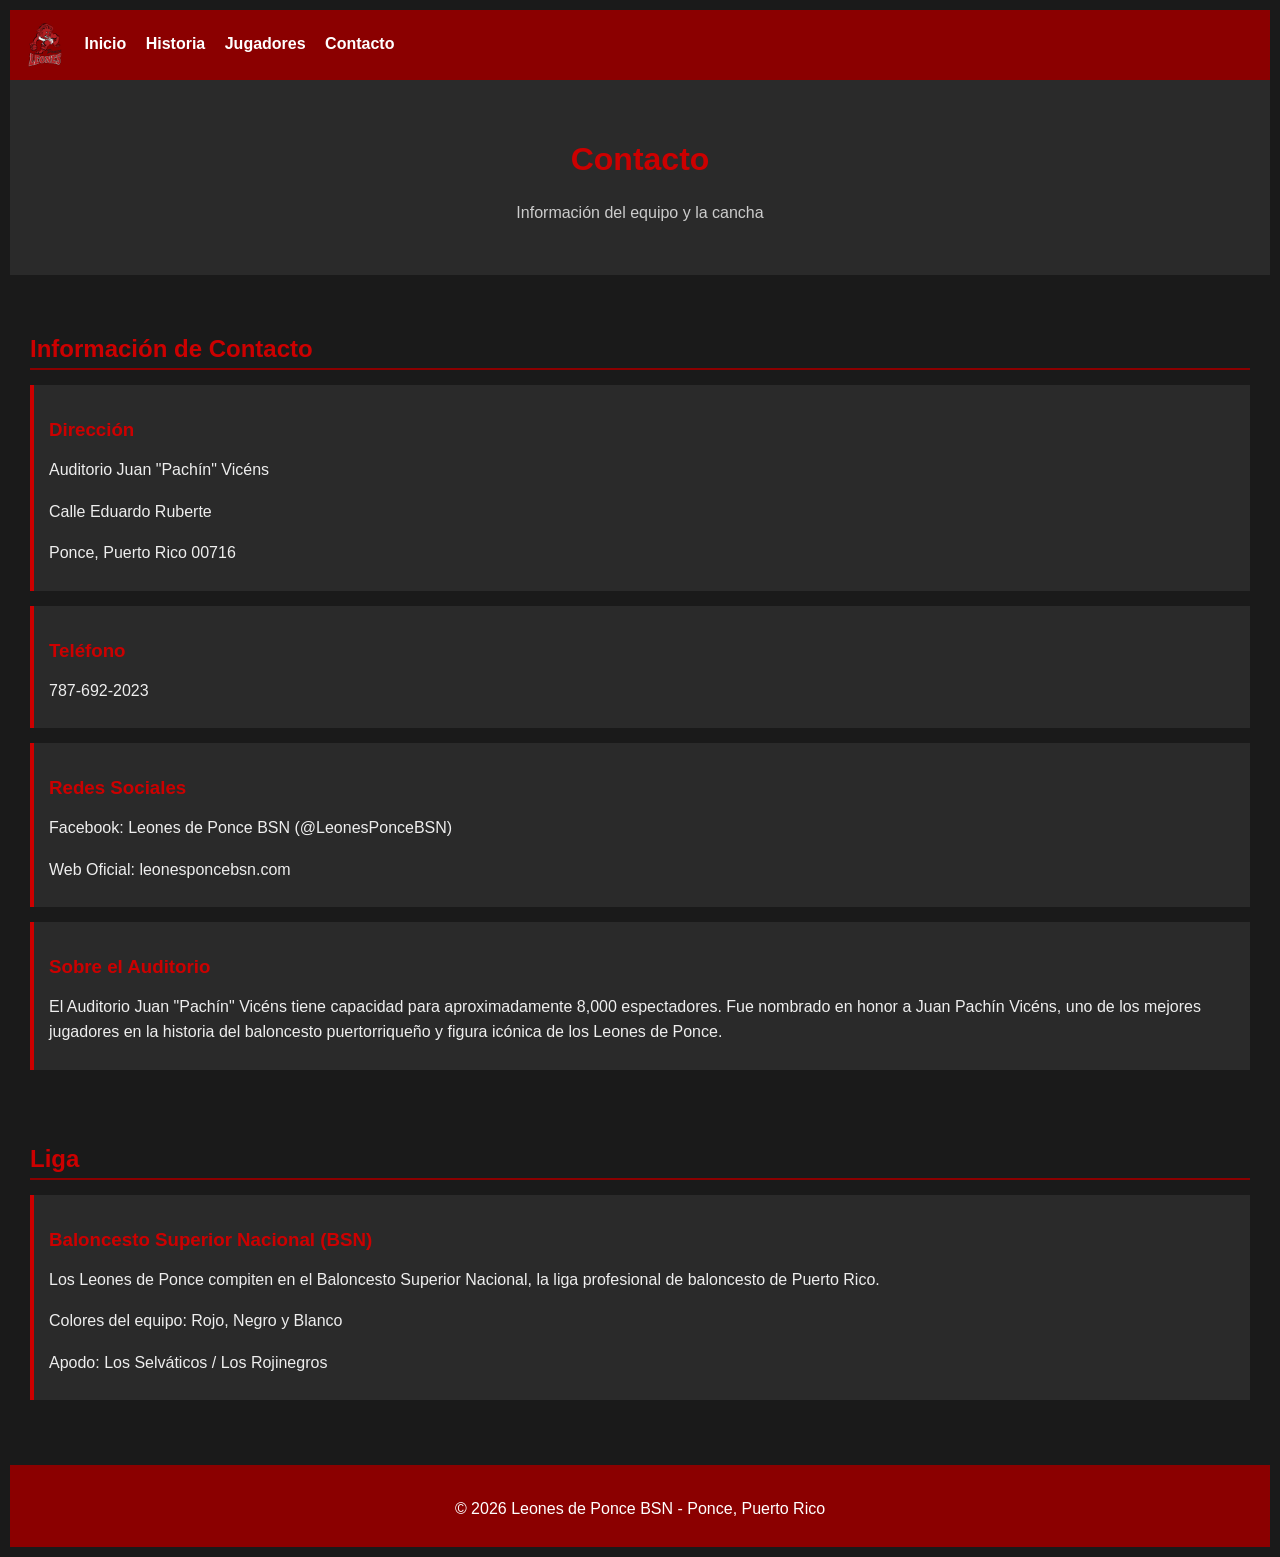
==== contacto.html @ 87273eda "Add files via upload" ====
<!DOCTYPE html>
<html lang="es">
<head>
    <meta charset="UTF-8">
    <meta name="viewport" content="width=device-width, initial-scale=1.0">
    <title>Contacto - Leones de Ponce</title>
    <link rel="stylesheet" href="styles.css">
</head>
<body>

    <nav>
        <img src="img/logo.png" alt="Logo Leones de Ponce">
        <a href="index.html">Inicio</a>
        <a href="historia.html">Historia</a>
        <a href="jugadores.html">Jugadores</a>
        <a href="contacto.html">Contacto</a>
    </nav>

    <div class="hero">
        <h1>Contacto</h1>
        <p>Información del equipo y la cancha</p>
    </div>

    <section>
        <h2>Información de Contacto</h2>

        <div class="info-box">
            <h3>Dirección</h3>
            <p>Auditorio Juan "Pachín" Vicéns</p>
            <p>Calle Eduardo Ruberte</p>
            <p>Ponce, Puerto Rico 00716</p>
        </div>

        <div class="info-box">
            <h3>Teléfono</h3>
            <p>787-692-2023</p>
        </div>

        <div class="info-box">
            <h3>Redes Sociales</h3>
            <p>Facebook: Leones de Ponce BSN (@LeonesPonceBSN)</p>
            <p>Web Oficial: leonesponcebsn.com</p>
        </div>

        <div class="info-box">
            <h3>Sobre el Auditorio</h3>
            <p>
                El Auditorio Juan "Pachín" Vicéns tiene capacidad para aproximadamente 8,000 espectadores. 
                Fue nombrado en honor a Juan Pachín Vicéns, uno de los mejores jugadores en la historia 
                del baloncesto puertorriqueño y figura icónica de los Leones de Ponce.
            </p>
        </div>
    </section>

    <section>
        <h2>Liga</h2>
        <div class="info-box">
            <h3>Baloncesto Superior Nacional (BSN)</h3>
            <p>Los Leones de Ponce compiten en el Baloncesto Superior Nacional, la liga profesional de 
            baloncesto de Puerto Rico.</p>
            <p>Colores del equipo: Rojo, Negro y Blanco</p>
            <p>Apodo: Los Selváticos / Los Rojinegros</p>
        </div>
    </section>

    <footer>
        <p>&copy; 2026 Leones de Ponce BSN - Ponce, Puerto Rico</p>
    </footer>

</body>
</html>
---- styles.css ----
body {
    font-family: Arial, sans-serif;
    background-color: #1a1a1a;
    color: #eeeeee;
    margin: 10px;
}

nav {
    background-color: #8B0000;
    padding: 10px;
}

nav img {
    width: 50px;
    vertical-align: middle;
    margin-right: 10px;
}

nav a {
    color: white;
    text-decoration: none;
    margin-right: 15px;
    font-weight: bold;
}

nav a:hover {
    text-decoration: underline;
}

.hero {
    text-align: center;
    padding: 40px;
    background-color: #2a2a2a;
    margin-bottom: 20px;
}

.hero img {
    width: 150px;
}

.hero h1 {
    color: #cc0000;
}

.hero p {
    color: #cccccc;
}

h2 {
    color: #cc0000;
    border-bottom: 2px solid #8B0000;
    padding-bottom: 5px;
    margin-bottom: 15px;
}

p {
    line-height: 1.6;
    margin-bottom: 10px;
}

section {
    padding: 20px;
}

.card {
    background-color: #2a2a2a;
    border: 2px solid #8B0000;
    padding: 15px;
    margin-bottom: 10px;
    text-align: center;
    display: inline-block;
    width: 180px;
    margin-right: 10px;
    vertical-align: top;
}

.card h3 {
    font-size: 28px;
    color: #cc0000;
}

.img-section {
    text-align: center;
    margin: 20px 0;
}

.img-section img {
    width: 90%;
    max-width: 600px;
    border: 2px solid #8B0000;
}

table {
    width: 100%;
    border-collapse: collapse;
    margin-top: 15px;
}

table th {
    background-color: #8B0000;
    color: white;
    padding: 10px;
    text-align: left;
}

table td {
    padding: 8px 10px;
    border-bottom: 1px solid #444444;
    color: #dddddd;
}

footer {
    background-color: #8B0000;
    text-align: center;
    padding: 15px;
    color: white;
    margin-top: 30px;
}

.info-box {
    background-color: #2a2a2a;
    border-left: 4px solid #cc0000;
    padding: 15px;
    margin-bottom: 15px;
}

.info-box h3 {
    color: #cc0000;
    margin-bottom: 8px;
}
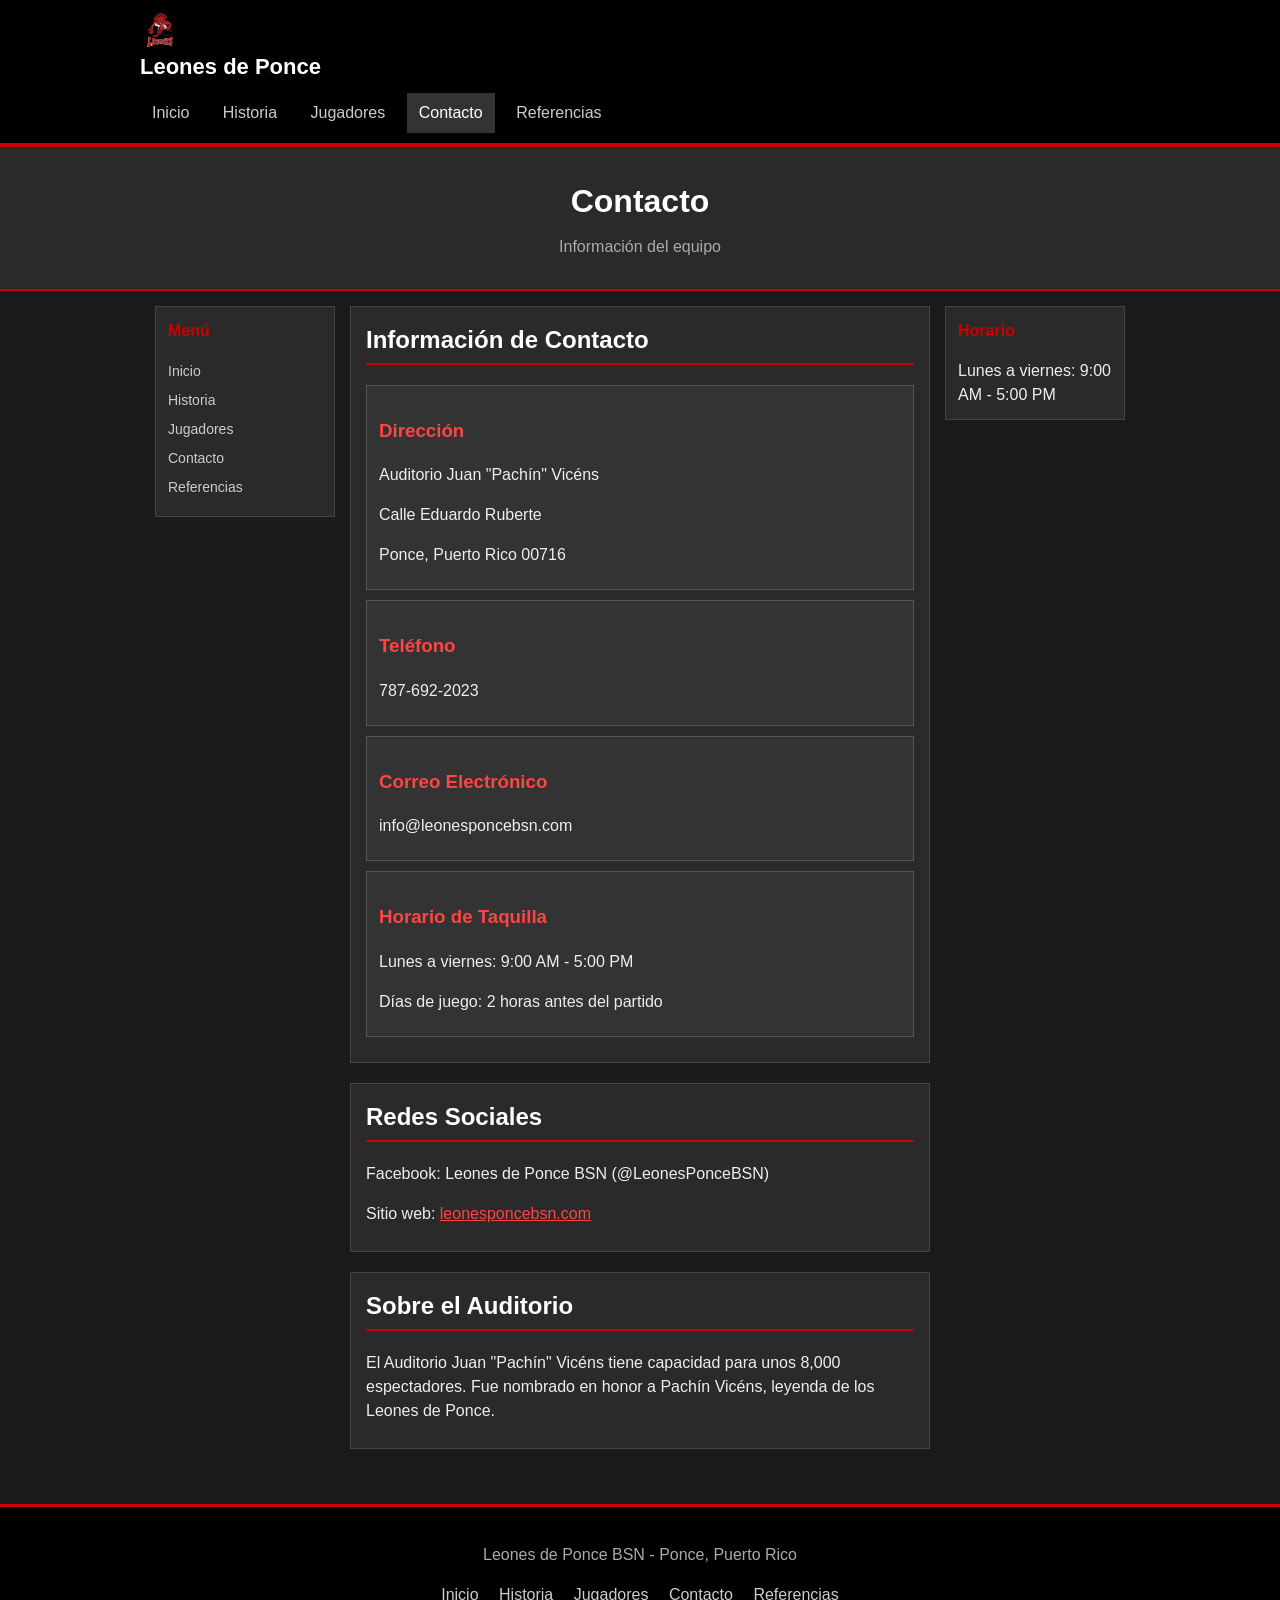
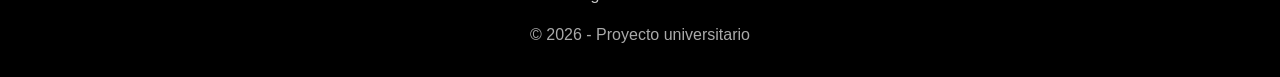
==== commit a34a636e: "Add files via upload final" ====
--- a/contacto.html
+++ b/contacto.html
@@ -3,69 +3,115 @@
 <head>
     <meta charset="UTF-8">
     <meta name="viewport" content="width=device-width, initial-scale=1.0">
+    <meta name="description" content="Información de contacto de los Leones de Ponce.">
     <title>Contacto - Leones de Ponce</title>
-    <link rel="stylesheet" href="styles.css">
+    <link rel="stylesheet" href="css/styles.css">
 </head>
 <body>
 
-    <nav>
-        <img src="img/logo.png" alt="Logo Leones de Ponce">
-        <a href="index.html">Inicio</a>
-        <a href="historia.html">Historia</a>
-        <a href="jugadores.html">Jugadores</a>
-        <a href="contacto.html">Contacto</a>
-    </nav>
+    <header>
+        <nav class="navbar">
+            <a href="index.html" class="nav-brand">
+                <img src="img/logo.png" alt="Logo Leones de Ponce" width="40" height="40">
+                Leones de Ponce
+            </a>
+            <button type="button" class="nav-toggle">&#9776;</button>
+            <ul class="nav-links">
+                <li><a href="index.html">Inicio</a></li>
+                <li><a href="historia.html">Historia</a></li>
+                <li><a href="jugadores.html">Jugadores</a></li>
+                <li><a href="contacto.html" class="active">Contacto</a></li>
+                <li><a href="referencias.html">Referencias</a></li>
+            </ul>
+        </nav>
+    </header>
 
-    <div class="hero">
+    <div class="page-title">
         <h1>Contacto</h1>
-        <p>Información del equipo y la cancha</p>
+        <p>Información del equipo</p>
     </div>
 
-    <section>
-        <h2>Información de Contacto</h2>
+    <div class="site-layout">
 
-        <div class="info-box">
-            <h3>Dirección</h3>
-            <p>Auditorio Juan "Pachín" Vicéns</p>
-            <p>Calle Eduardo Ruberte</p>
-            <p>Ponce, Puerto Rico 00716</p>
-        </div>
+        <aside class="col-sidebar">
+            <div class="sidebar-box">
+                <h3>Menú</h3>
+                <ul class="sidebar-links">
+                    <li><a href="index.html">Inicio</a></li>
+                    <li><a href="historia.html">Historia</a></li>
+                    <li><a href="jugadores.html">Jugadores</a></li>
+                    <li><a href="contacto.html">Contacto</a></li>
+                    <li><a href="referencias.html">Referencias</a></li>
+                </ul>
+            </div>
+        </aside>
 
-        <div class="info-box">
-            <h3>Teléfono</h3>
-            <p>787-692-2023</p>
-        </div>
+        <main class="col-main" id="contenido-principal">
 
-        <div class="info-box">
-            <h3>Redes Sociales</h3>
-            <p>Facebook: Leones de Ponce BSN (@LeonesPonceBSN)</p>
-            <p>Web Oficial: leonesponcebsn.com</p>
-        </div>
+            <section>
+                <h2>Información de Contacto</h2>
 
-        <div class="info-box">
-            <h3>Sobre el Auditorio</h3>
-            <p>
-                El Auditorio Juan "Pachín" Vicéns tiene capacidad para aproximadamente 8,000 espectadores. 
-                Fue nombrado en honor a Juan Pachín Vicéns, uno de los mejores jugadores en la historia 
-                del baloncesto puertorriqueño y figura icónica de los Leones de Ponce.
-            </p>
-        </div>
-    </section>
+                <div class="info-box">
+                    <h3>Dirección</h3>
+                    <p>Auditorio Juan "Pachín" Vicéns</p>
+                    <p>Calle Eduardo Ruberte</p>
+                    <p>Ponce, Puerto Rico 00716</p>
+                </div>
 
-    <section>
-        <h2>Liga</h2>
-        <div class="info-box">
-            <h3>Baloncesto Superior Nacional (BSN)</h3>
-            <p>Los Leones de Ponce compiten en el Baloncesto Superior Nacional, la liga profesional de 
-            baloncesto de Puerto Rico.</p>
-            <p>Colores del equipo: Rojo, Negro y Blanco</p>
-            <p>Apodo: Los Selváticos / Los Rojinegros</p>
-        </div>
-    </section>
+                <div class="info-box">
+                    <h3>Teléfono</h3>
+                    <p>787-692-2023</p>
+                </div>
+
+                <div class="info-box">
+                    <h3>Correo Electrónico</h3>
+                    <p>info@leonesponcebsn.com</p>
+                </div>
+
+                <div class="info-box">
+                    <h3>Horario de Taquilla</h3>
+                    <p>Lunes a viernes: 9:00 AM - 5:00 PM</p>
+                    <p>Días de juego: 2 horas antes del partido</p>
+                </div>
+            </section>
+
+            <section>
+                <h2>Redes Sociales</h2>
+                <p>Facebook: Leones de Ponce BSN (@LeonesPonceBSN)</p>
+                <p>Sitio web: <a href="https://leonesponcebsn.com" target="_blank">leonesponcebsn.com</a></p>
+            </section>
+
+            <section>
+                <h2>Sobre el Auditorio</h2>
+                <p>
+                    El Auditorio Juan "Pachín" Vicéns tiene capacidad para unos 8,000 espectadores.
+                    Fue nombrado en honor a Pachín Vicéns, leyenda de los Leones de Ponce.
+                </p>
+            </section>
+
+        </main>
+
+        <aside class="col-sidebar col-sidebar--right">
+            <div class="sidebar-box">
+                <h3>Horario</h3>
+                <p class="u-mb-0">Lunes a viernes: 9:00 AM - 5:00 PM</p>
+            </div>
+        </aside>
+
+    </div>
 
     <footer>
-        <p>&copy; 2026 Leones de Ponce BSN - Ponce, Puerto Rico</p>
+        <p>Leones de Ponce BSN - Ponce, Puerto Rico</p>
+        <ul class="footer-links">
+            <li><a href="index.html">Inicio</a></li>
+            <li><a href="historia.html">Historia</a></li>
+            <li><a href="jugadores.html">Jugadores</a></li>
+            <li><a href="contacto.html">Contacto</a></li>
+            <li><a href="referencias.html">Referencias</a></li>
+        </ul>
+        <p>&copy; 2026 - Proyecto universitario</p>
     </footer>
 
+    <script src="js/main.js"></script>
 </body>
 </html>
--- a/css/styles.css
+++ b/css/styles.css
@@ -0,0 +1,413 @@
+/* ===================================================
+   Proyecto Final - Leones de Ponce BSN
+   Archivo: css/styles.css
+   Descripcion: Hoja de estilos principal del sitio web
+   =================================================== */
+
+/* --- Variables globales --- */
+:root {
+    --color-fondo: #1a1a1a;
+    --color-fondo-seccion: #2a2a2a;
+    --color-fondo-caja: #333333;
+    --color-texto: #eeeeee;
+    --color-texto-claro: #aaaaaa;
+    --color-rojo: #cc0000;
+    --color-rojo-claro: #ff4444;
+    --color-borde: #444444;
+    --color-negro: #000000;
+    --color-blanco: #ffffff;
+    --ancho-maximo: 1000px;
+    --espacio: 15px;
+    --fuente-principal: Arial, Helvetica, sans-serif;
+}
+
+/* --- Propiedades globales y reset --- */
+*,
+*::before,
+*::after {
+    box-sizing: border-box;
+}
+
+body {
+    font-family: var(--fuente-principal);
+    background-color: var(--color-fondo);
+    color: var(--color-texto);
+    margin: 0;
+    line-height: 1.5;
+}
+
+a {
+    color: var(--color-rojo-claro);
+}
+
+img {
+    max-width: 100%;
+    height: auto;
+    display: block;
+}
+
+/* --- Clases utilitarias --- */
+.u-text-center {
+    text-align: center;
+}
+
+.u-mb-0 {
+    margin-bottom: 0;
+}
+
+/* --- Encabezado y menu de navegacion --- */
+header {
+    background-color: var(--color-negro);
+    border-bottom: 4px solid var(--color-rojo);
+    padding: 10px var(--espacio);
+}
+
+.navbar {
+    max-width: var(--ancho-maximo);
+    margin: 0 auto;
+    overflow: hidden;
+}
+
+.nav-brand {
+    color: var(--color-blanco);
+    text-decoration: none;
+    font-size: 22px;
+    font-weight: bold;
+}
+
+.nav-brand img {
+    vertical-align: middle;
+    margin-right: 8px;
+}
+
+.nav-toggle {
+    display: none;
+    background: var(--color-rojo);
+    color: var(--color-blanco);
+    border: none;
+    font-size: 20px;
+    padding: 5px 10px;
+    cursor: pointer;
+    float: right;
+}
+
+.nav-links {
+    list-style: none;
+    padding: 0;
+    margin: 10px 0 0 0;
+}
+
+.nav-links li {
+    display: inline-block;
+    margin-right: 5px;
+}
+
+.nav-links a {
+    color: #cccccc;
+    text-decoration: none;
+    padding: 8px 12px;
+    display: block;
+}
+
+.nav-links a:hover,
+.nav-links a.active {
+    background-color: var(--color-fondo-caja);
+    color: var(--color-blanco);
+}
+
+/* --- Titulo de cada pagina --- */
+.page-title {
+    background-color: var(--color-fondo-seccion);
+    text-align: center;
+    padding: 30px var(--espacio);
+    border-bottom: 2px solid var(--color-rojo);
+}
+
+.page-title h1 {
+    margin: 0;
+    color: var(--color-blanco);
+}
+
+.page-title p {
+    margin: 10px 0 0 0;
+    color: var(--color-texto-claro);
+}
+
+/* --- Layout de 3 columnas (requisito del proyecto) --- */
+.site-layout {
+    display: grid;
+    grid-template-columns: 180px 1fr 180px;
+    gap: var(--espacio);
+    max-width: var(--ancho-maximo);
+    margin: 0 auto;
+    padding: var(--espacio);
+    align-items: start;
+}
+
+.col-main {
+    min-width: 0;
+}
+
+.sidebar-box {
+    background-color: var(--color-fondo-seccion);
+    border: 1px solid var(--color-borde);
+    padding: 12px;
+    margin-bottom: var(--espacio);
+}
+
+.sidebar-box h3 {
+    margin-top: 0;
+    color: var(--color-rojo);
+    font-size: 16px;
+}
+
+.sidebar-links {
+    list-style: none;
+    padding: 0;
+    margin: 0;
+}
+
+.sidebar-links li {
+    margin-bottom: 5px;
+}
+
+.sidebar-links a {
+    color: #cccccc;
+    text-decoration: none;
+    font-size: 14px;
+}
+
+/* --- Contenido principal --- */
+section {
+    background-color: var(--color-fondo-seccion);
+    border: 1px solid var(--color-borde);
+    padding: var(--espacio);
+    margin-bottom: 20px;
+}
+
+h2 {
+    color: var(--color-blanco);
+    border-bottom: 2px solid var(--color-rojo);
+    padding-bottom: 5px;
+    margin-top: 0;
+}
+
+h3 {
+    color: var(--color-rojo-claro);
+}
+
+p {
+    margin-bottom: 10px;
+}
+
+/* --- Tarjetas con datos del equipo --- */
+.cards {
+    display: grid;
+    grid-template-columns: repeat(4, 1fr);
+    gap: 10px;
+}
+
+.card {
+    background-color: var(--color-fondo-caja);
+    border: 1px solid #555555;
+    padding: var(--espacio);
+    text-align: center;
+}
+
+.card h3 {
+    font-size: 28px;
+    margin: 0;
+    color: var(--color-blanco);
+}
+
+.card p {
+    margin: 5px 0 0 0;
+    font-size: 13px;
+}
+
+/* --- Lista de campeonatos --- */
+.championship-list {
+    list-style: none;
+    padding: 0;
+    margin: 0;
+}
+
+.championship-list li {
+    display: inline-block;
+    background-color: var(--color-fondo-caja);
+    border: 1px solid #555555;
+    padding: 8px 15px;
+    margin: 3px;
+}
+
+/* --- Imagenes --- */
+.img-grid {
+    display: grid;
+    grid-template-columns: 1fr 1fr;
+    gap: var(--espacio);
+}
+
+.img-section {
+    margin: 0;
+}
+
+.img-section img {
+    border: 1px solid #555555;
+    width: 100%;
+}
+
+/* --- Video de YouTube embebido --- */
+.video-wrapper {
+    position: relative;
+    padding-bottom: 56%;
+    height: 0;
+    overflow: hidden;
+    background: var(--color-negro);
+}
+
+.video-wrapper iframe {
+    position: absolute;
+    top: 0;
+    left: 0;
+    width: 100%;
+    height: 100%;
+    border: 0;
+}
+
+.video-nota {
+    margin-top: 10px;
+    font-size: 14px;
+    color: var(--color-texto-claro);
+}
+
+/* --- Linea de tiempo en historia --- */
+.timeline {
+    list-style: none;
+    padding: 0;
+}
+
+.timeline li {
+    border-bottom: 1px solid var(--color-borde);
+    padding: 10px 0;
+}
+
+.timeline-year {
+    font-weight: bold;
+    color: var(--color-rojo);
+    display: inline-block;
+    width: 60px;
+}
+
+/* --- Tabla de jugadores --- */
+.table-wrapper {
+    overflow-x: auto;
+}
+
+table {
+    width: 100%;
+    border-collapse: collapse;
+}
+
+table caption {
+    caption-side: top;
+    text-align: left;
+    padding-bottom: 8px;
+    font-weight: bold;
+}
+
+table th,
+table td {
+    border: 1px solid #555555;
+    padding: 8px;
+    text-align: left;
+}
+
+table th {
+    background-color: #660000;
+    color: var(--color-blanco);
+}
+
+table tbody tr:nth-child(even) {
+    background-color: var(--color-fondo-caja);
+}
+
+/* --- Cajas de informacion en contacto --- */
+.info-box {
+    background-color: var(--color-fondo-caja);
+    border: 1px solid #555555;
+    padding: 12px;
+    margin-bottom: 10px;
+}
+
+/* --- Lista de referencias --- */
+.ref-list {
+    list-style: none;
+    padding: 0;
+}
+
+.ref-list li {
+    border-bottom: 1px solid var(--color-borde);
+    padding: 10px 0;
+}
+
+/* --- Pie de pagina --- */
+footer {
+    background-color: var(--color-negro);
+    color: var(--color-texto-claro);
+    text-align: center;
+    padding: 20px;
+    border-top: 3px solid var(--color-rojo);
+    margin-top: 20px;
+}
+
+.footer-links {
+    list-style: none;
+    padding: 0;
+}
+
+.footer-links li {
+    display: inline;
+    margin: 0 8px;
+}
+
+.footer-links a {
+    color: #cccccc;
+    text-decoration: none;
+}
+
+/* --- Media queries: diseno responsive --- */
+@media (max-width: 768px) {
+    .nav-toggle {
+        display: block;
+    }
+
+    .nav-links {
+        display: none;
+        clear: both;
+    }
+
+    .nav-links.open {
+        display: block;
+    }
+
+    .nav-links li {
+        display: block;
+    }
+
+    .site-layout {
+        grid-template-columns: 1fr;
+    }
+
+    .col-sidebar,
+    .col-sidebar--right {
+        display: none;
+    }
+
+    .cards {
+        grid-template-columns: repeat(2, 1fr);
+    }
+
+    .img-grid {
+        grid-template-columns: 1fr;
+    }
+}
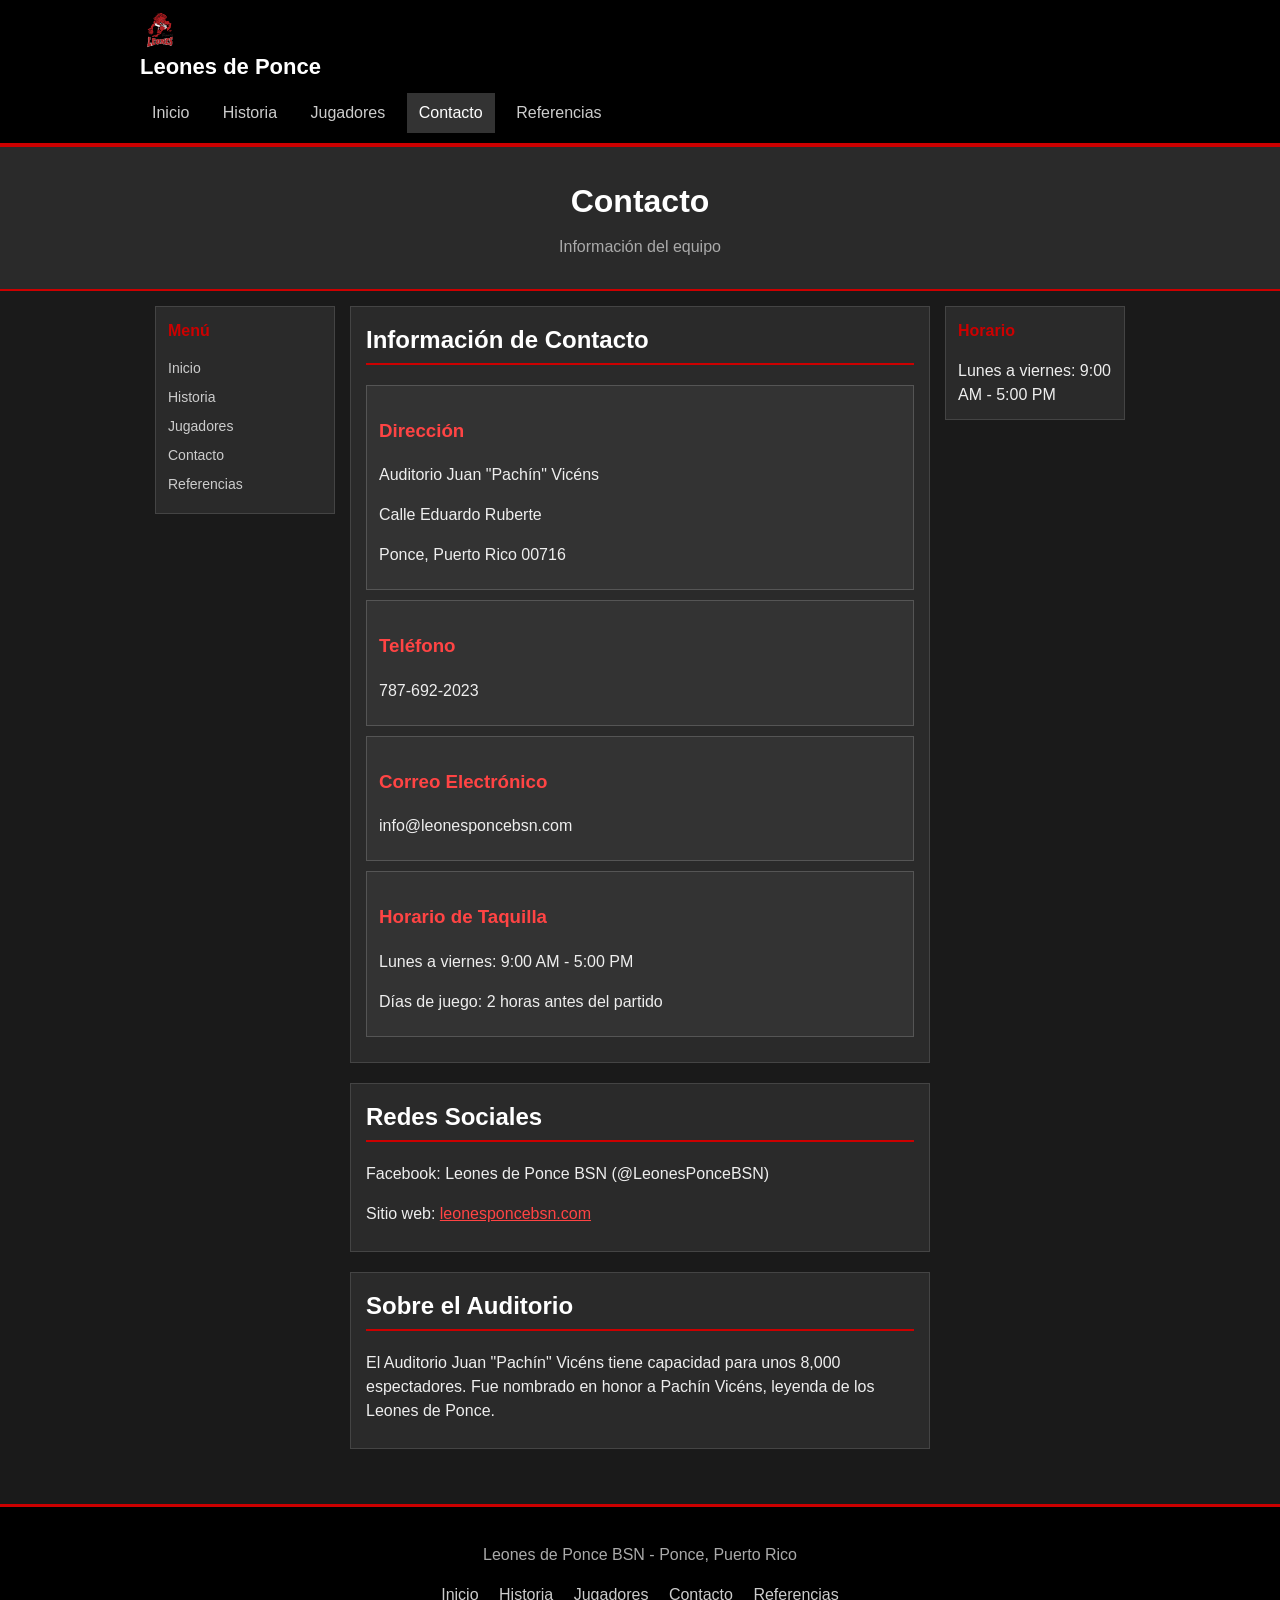
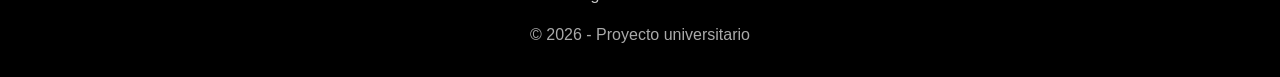
==== commit 6ccc1309: "Add files via upload edit html" ====
--- a/contacto.html
+++ b/contacto.html
@@ -35,7 +35,7 @@
 
         <aside class="col-sidebar">
             <div class="sidebar-box">
-                <h3>Menú</h3>
+                <h2>Menú</h2>
                 <ul class="sidebar-links">
                     <li><a href="index.html">Inicio</a></li>
                     <li><a href="historia.html">Historia</a></li>
@@ -93,7 +93,7 @@
 
         <aside class="col-sidebar col-sidebar--right">
             <div class="sidebar-box">
-                <h3>Horario</h3>
+                <h2>Horario</h2>
                 <p class="u-mb-0">Lunes a viernes: 9:00 AM - 5:00 PM</p>
             </div>
         </aside>
--- a/css/styles.css
+++ b/css/styles.css
@@ -155,10 +155,12 @@
     margin-bottom: var(--espacio);
 }
 
-.sidebar-box h3 {
+.sidebar-box h2 {
     margin-top: 0;
     color: var(--color-rojo);
     font-size: 16px;
+    border-bottom: none;
+    padding-bottom: 0;
 }
 
 .sidebar-links {
